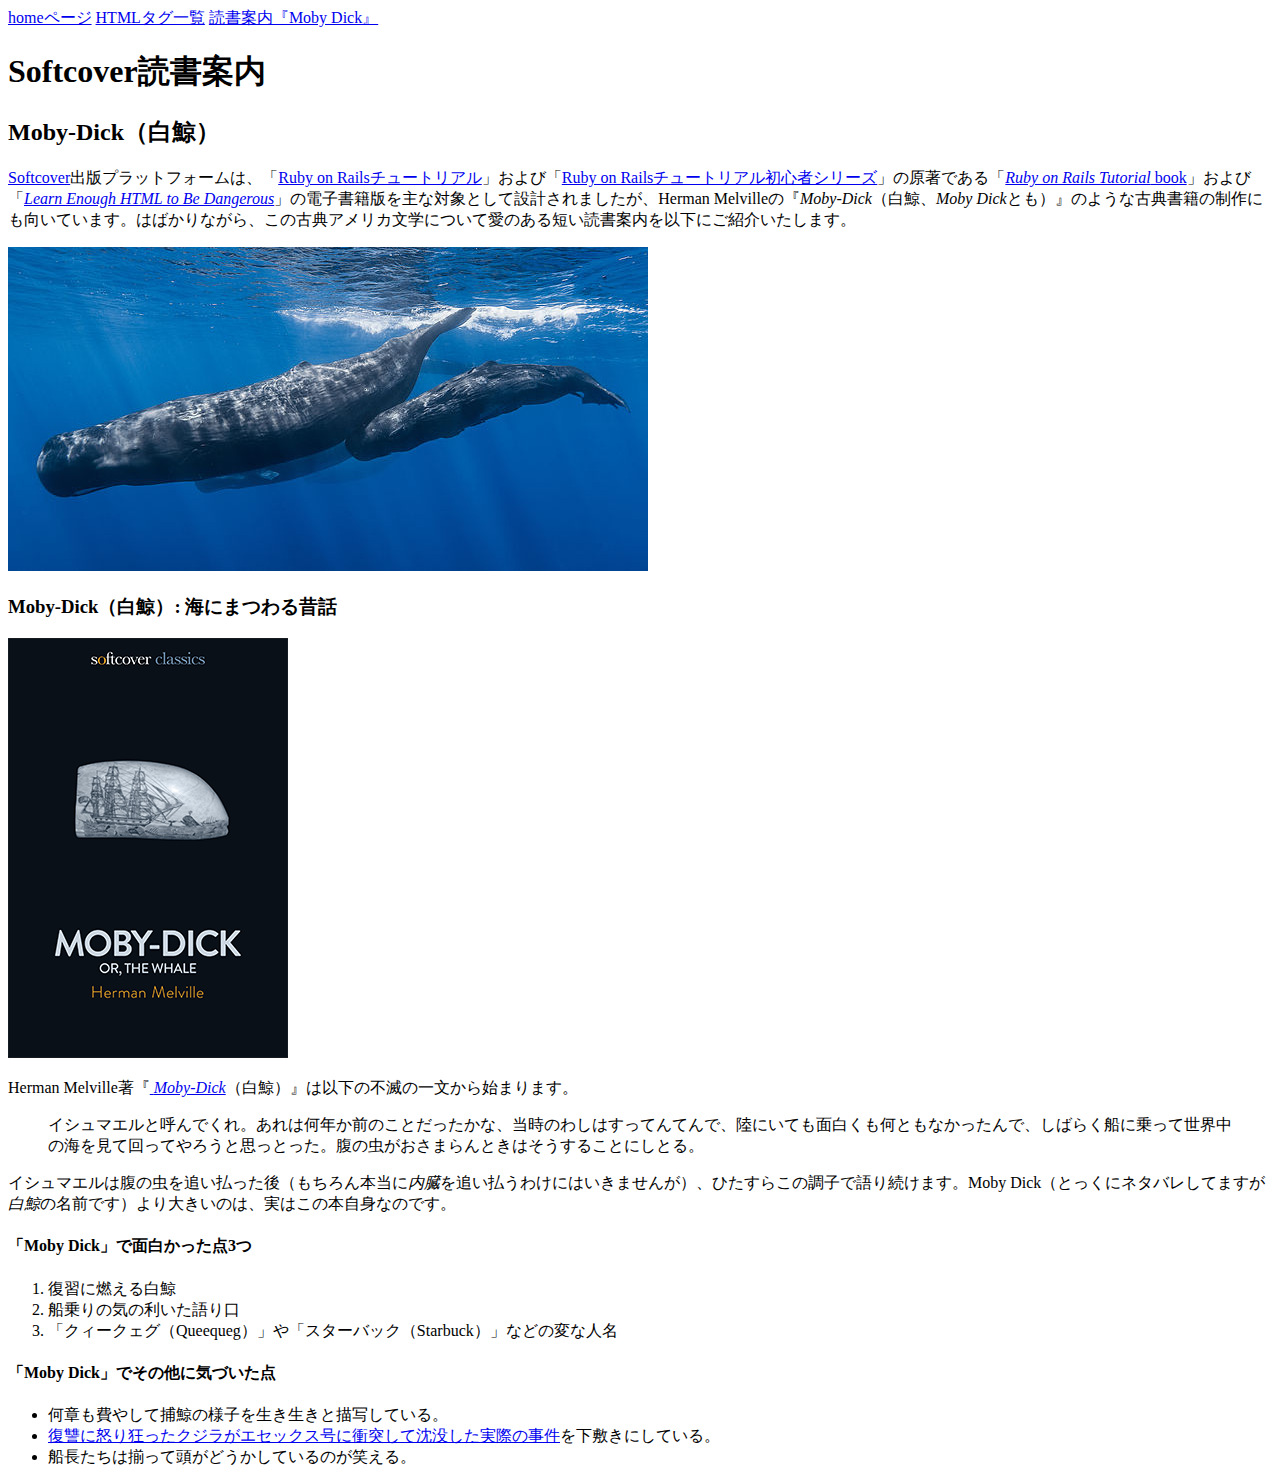
==== moby_dick.html @ 2ef02c9d "Add a Moby Dick page and a menu" ====
<!DOCTYPE html>
<html lang="ja">
<head>
  <meta charset="UTF-8">
  <title>Moby Dick(白鯨)</title>
</head>
<body>
  <div>
    <a href="index.html">homeページ</a>
    <a href="tags.html">HTMLタグ一覧</a>
    <a href="moby_dick.html">読書案内『Moby Dick』</a>
  </div>
  <header>
    <h1>Softcover読書案内</h1>
    <h2>Moby-Dick（白鯨）</h2>
  </header>

  <div>
    <p>
      <a href="https://www.softcover.io/">Softcover</a>出版プラットフォームは、「<a href="https://railstutorial.jp/">Ruby on Railsチュートリアル</a>」および「<a href="https://railstutorial.jp/learnenough">Ruby on Railsチュートリアル初心者シリーズ</a>」の原著である「<a href="https://railstutorial.org/book"><em>Ruby on Rails Tutorial</em>
      book</a>」および「<a href="https://learnenough.com/html"><em>Learn Enough
      HTML to Be Dangerous</em></a>」の電子書籍版を主な対象として設計されましたが、Herman
      Melvilleの『<em>Moby-Dick</em>（白鯨、<em>Moby Dick</em>とも）』のような古典書籍の制作にも向いています。はばかりながら、この古典アメリカ文学について愛のある短い読書案内を以下にご紹介いたします。
    </p>
  </div>
  <a href="https://commons.wikimedia.org/wiki/File:Sperm_whale_pod.jpg">
    <img src="images/sperm_whales.jpg">
  </a>

  <div>

    <h3>Moby-Dick（白鯨）: 海にまつわる昔話</h3>

    <a href="https://www.softcover.io/read/6070fb03/moby-dick"
       target="_blank" rel="noopener">
      <img src="images/moby_dick.png" alt="Moby-Dick（白鯨）">
    </a>

    <p>
      Herman Melville著『<a href="https://www.softcover.io/read/6070fb03/moby-dick"
        target="_blank" rel="noopener">
      <em>Moby-Dick</em></a>（白鯨）』は以下の不滅の一文から始まります。
    </p>

    <blockquote>
      <p>
        <span>イシュマエルと呼んでくれ。</span>あれは何年か前のことだったかな、当時のわしはすってんてんで、陸にいても面白くも何ともなかったんで、しばらく船に乗って世界中の海を見て回ってやろうと思っとった。腹の虫がおさまらんときはそうすることにしとる。
      </p>
    </blockquote>

    <p>
      イシュマエルは腹の虫を追い払った後（もちろん本当に<em>内臓</em>を追い払うわけにはいきませんが）、ひたすらこの調子で語り続けます。Moby Dick（とっくにネタバレしてますが<em>白鯨</em>の名前です）より大きいのは、実はこの本自身なのです。
    </p>
  </div>
  <h4>「Moby Dick」で面白かった点3つ</h4>
    <ol>
      <li>復習に燃える白鯨</li>
      <li>船乗りの気の利いた語り口</li>
      <li>「クィークェグ（Queequeg）」や「スターバック（Starbuck）」などの変な人名</li>
    </ol>

    <h4>「Moby Dick」でその他に気づいた点</h4>
    <ul>
      <li>何章も費やして捕鯨の様子を生き生きと描写している。</li>
      <li><a href="https://en.wikipedia.org/wiki/Essex_(whaleship)" target="_blank" rel="noopener">復讐に怒り狂ったクジラがエセックス号に衝突して沈没した実際の事件</a>を下敷きにしている。</li>
      <li>船長たちは揃って頭がどうかしているのが笑える。</li>
    </ul>
</body>
</html>
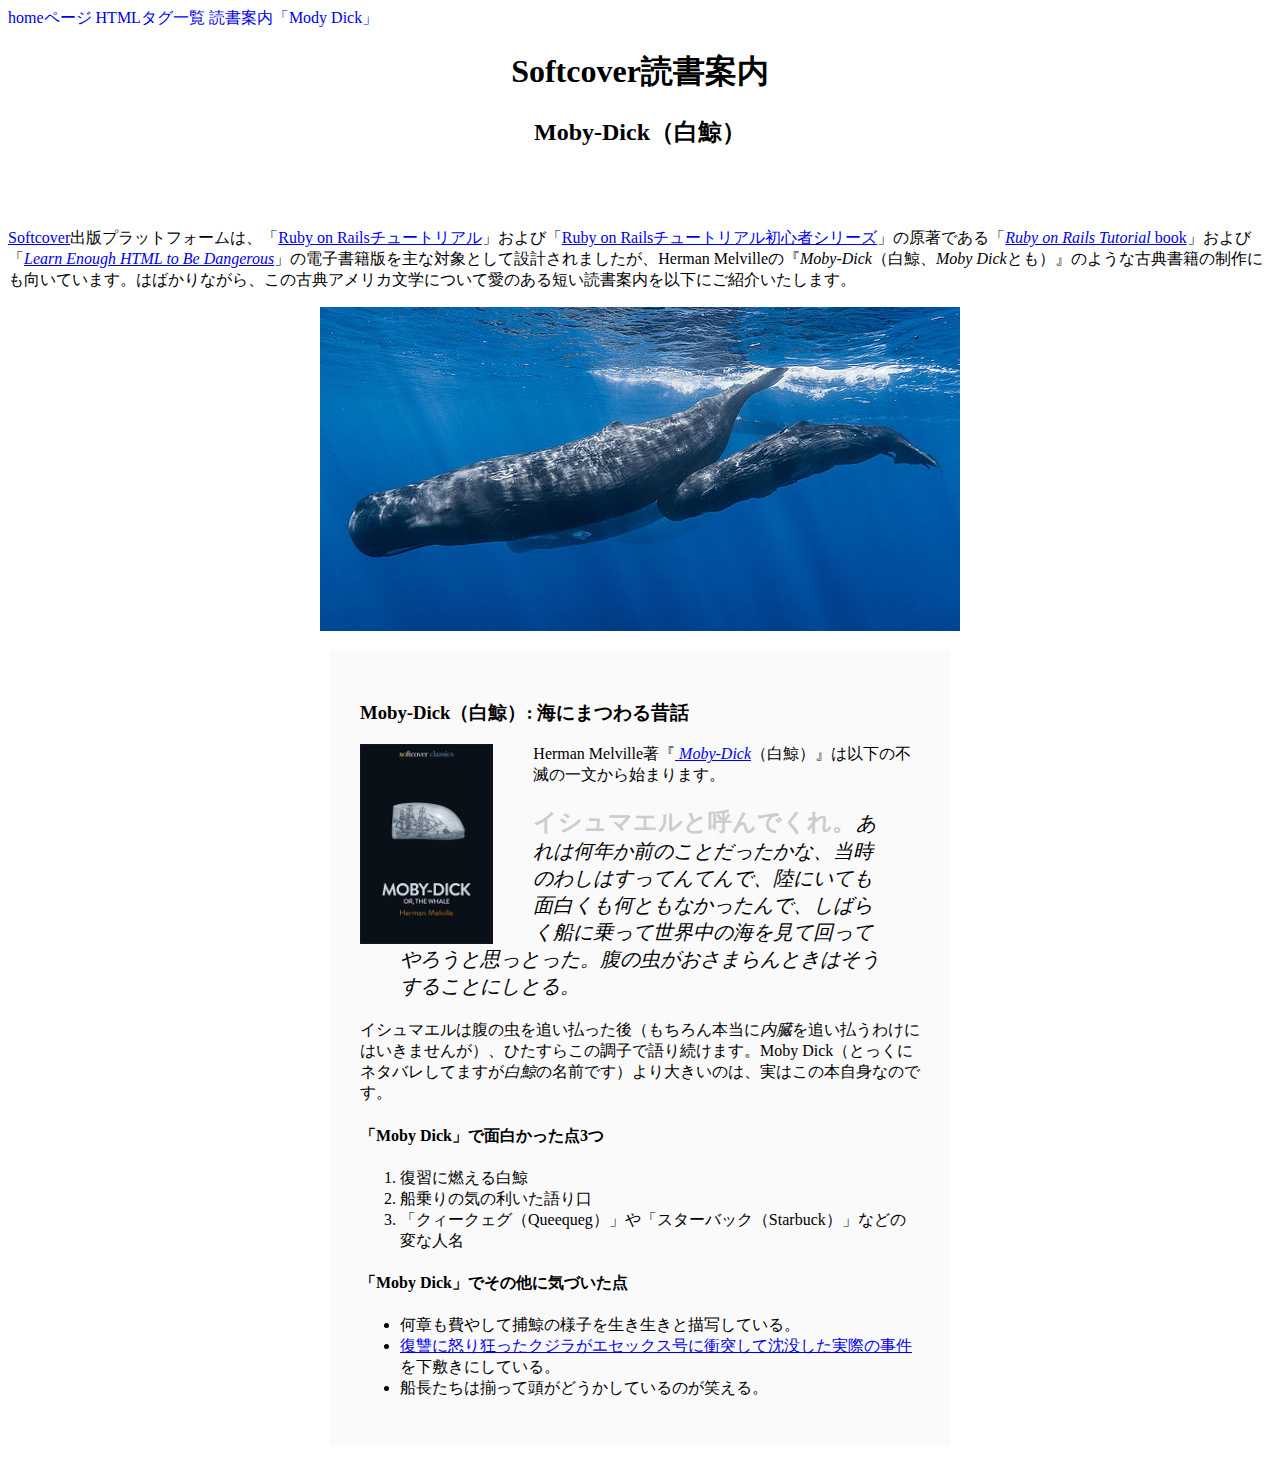
==== commit d02a8777: "Finish the sample website" ====
--- a/moby_dick.html
+++ b/moby_dick.html
@@ -2,15 +2,16 @@
 <html lang="ja">
 <head>
   <meta charset="UTF-8">
+  <link rel="stylesheet" href="css/main.css">
   <title>Moby Dick(白鯨)</title>
 </head>
 <body>
-  <div>
-    <a href="index.html">homeページ</a>
-    <a href="tags.html">HTMLタグ一覧</a>
-    <a href="moby_dick.html">読書案内『Moby Dick』</a>
+  <div id="main-nav"class="nav-menu">
+    <a href="index.html" style="text-decoration: none;">homeページ</a>
+    <a href="tags.html" style="text-decoration: none;" class="nav-spacing">HTMLタグ一覧</a>
+    <a href="moby_dick.html"style="text-decoration: none;"class="nav-spacing">読書案内「Mody Dick」</a>
   </div>
-  <header>
+  <header style="text-align: center; margin: 0 0 80px;">
     <h1>Softcover読書案内</h1>
     <h2>Moby-Dick（白鯨）</h2>
   </header>
@@ -24,16 +25,17 @@
     </p>
   </div>
   <a href="https://commons.wikimedia.org/wiki/File:Sperm_whale_pod.jpg">
-    <img src="images/sperm_whales.jpg">
+    <img src="images/sperm_whales.jpg" style="display: block;margin: 0 auto;">
   </a>
 
-  <div>
+  <div style="width: 560px; margin: 20px auto; padding: 30px;
+  background-color: #fafafa;">
 
     <h3>Moby-Dick（白鯨）: 海にまつわる昔話</h3>
 
     <a href="https://www.softcover.io/read/6070fb03/moby-dick"
        target="_blank" rel="noopener">
-      <img src="images/moby_dick.png" alt="Moby-Dick（白鯨）">
+      <img src="images/moby_dick.png" alt="Moby-Dick（白鯨）" height="200px" style="float: left; margin-right: 40px;">
     </a>
 
     <p>
@@ -42,16 +44,17 @@
       <em>Moby-Dick</em></a>（白鯨）』は以下の不滅の一文から始まります。
     </p>
 
-    <blockquote>
+    <blockquote style="font-style: italic; font-size: 20px;">
       <p>
-        <span>イシュマエルと呼んでくれ。</span>あれは何年か前のことだったかな、当時のわしはすってんてんで、陸にいても面白くも何ともなかったんで、しばらく船に乗って世界中の海を見て回ってやろうと思っとった。腹の虫がおさまらんときはそうすることにしとる。
+        <span style="font-style: normal; font-size: 24px; font-weight: bold;
+        color: #ccc;">イシュマエルと呼んでくれ。</span>あれは何年か前のことだったかな、当時のわしはすってんてんで、陸にいても面白くも何ともなかったんで、しばらく船に乗って世界中の海を見て回ってやろうと思っとった。腹の虫がおさまらんときはそうすることにしとる。
       </p>
     </blockquote>
 
     <p>
       イシュマエルは腹の虫を追い払った後（もちろん本当に<em>内臓</em>を追い払うわけにはいきませんが）、ひたすらこの調子で語り続けます。Moby Dick（とっくにネタバレしてますが<em>白鯨</em>の名前です）より大きいのは、実はこの本自身なのです。
     </p>
-  </div>
+  
   <h4>「Moby Dick」で面白かった点3つ</h4>
     <ol>
       <li>復習に燃える白鯨</li>
@@ -65,5 +68,6 @@
       <li><a href="https://en.wikipedia.org/wiki/Essex_(whaleship)" target="_blank" rel="noopener">復讐に怒り狂ったクジラがエセックス号に衝突して沈没した実際の事件</a>を下敷きにしている。</li>
       <li>船長たちは揃って頭がどうかしているのが笑える。</li>
     </ul>
+  </div>
 </body>
 </html>